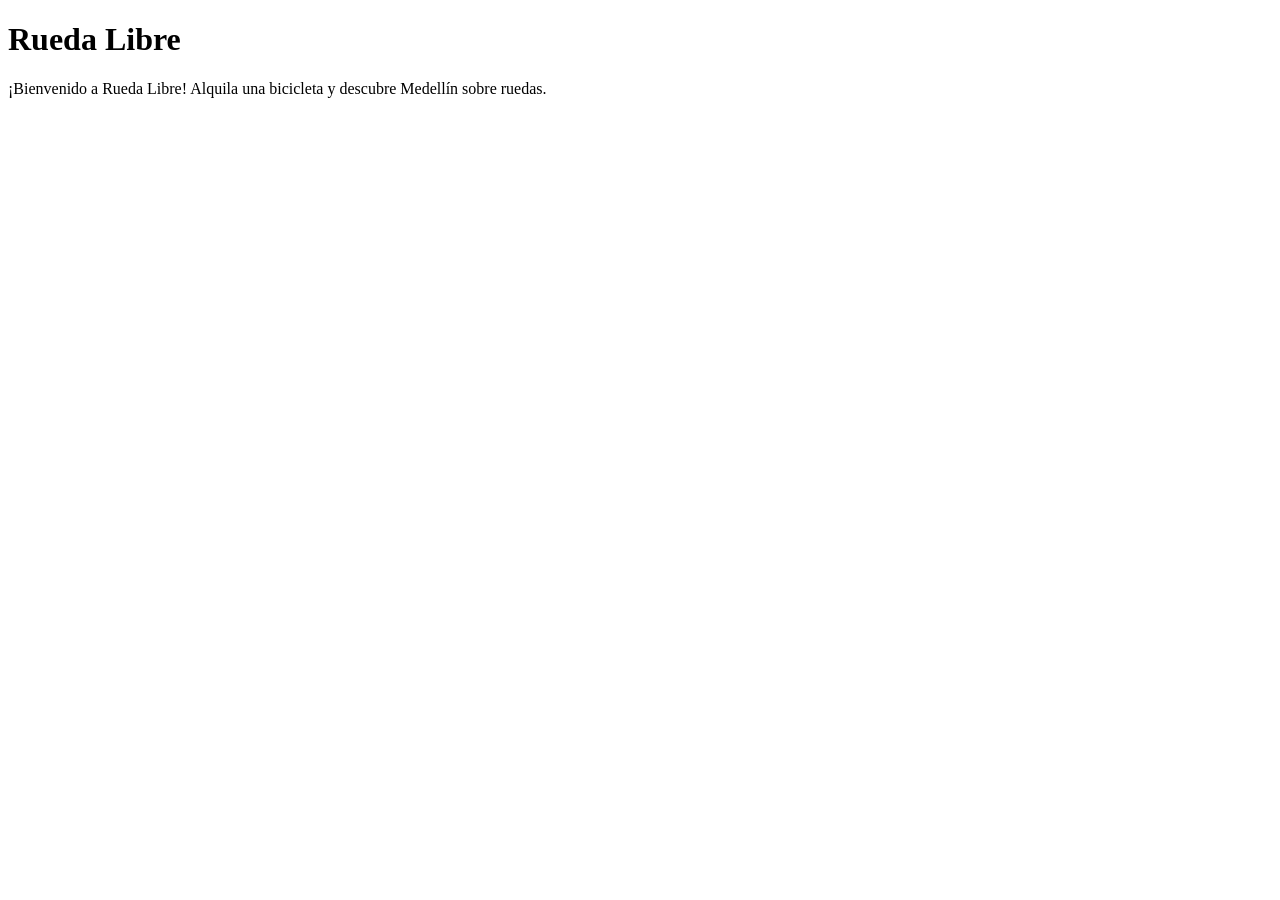
==== index.html @ d11d7d48 "docs: bitacora de dia 1, index y carpeta images añadidas" ====
<!DOCTYPE html>
<html lang="es">
<head>
    <meta charset="UTF-8">
    <meta name="viewport" content="width=device-width, initial-scale=1.0">
    <meta name="description" content="Rueda Libre ofrece alquiler de bicicletas en Medellín para disfrutar la ciudad sobre ruedas.">
    <title>Rueda Libre | Alquiler de bicicletas en Medellín</title>
</head>
<body>
    <h1>Rueda Libre</h1>
    <p>¡Bienvenido a Rueda Libre! Alquila una bicicleta y descubre Medellín sobre ruedas.</p>
</body>
</html>
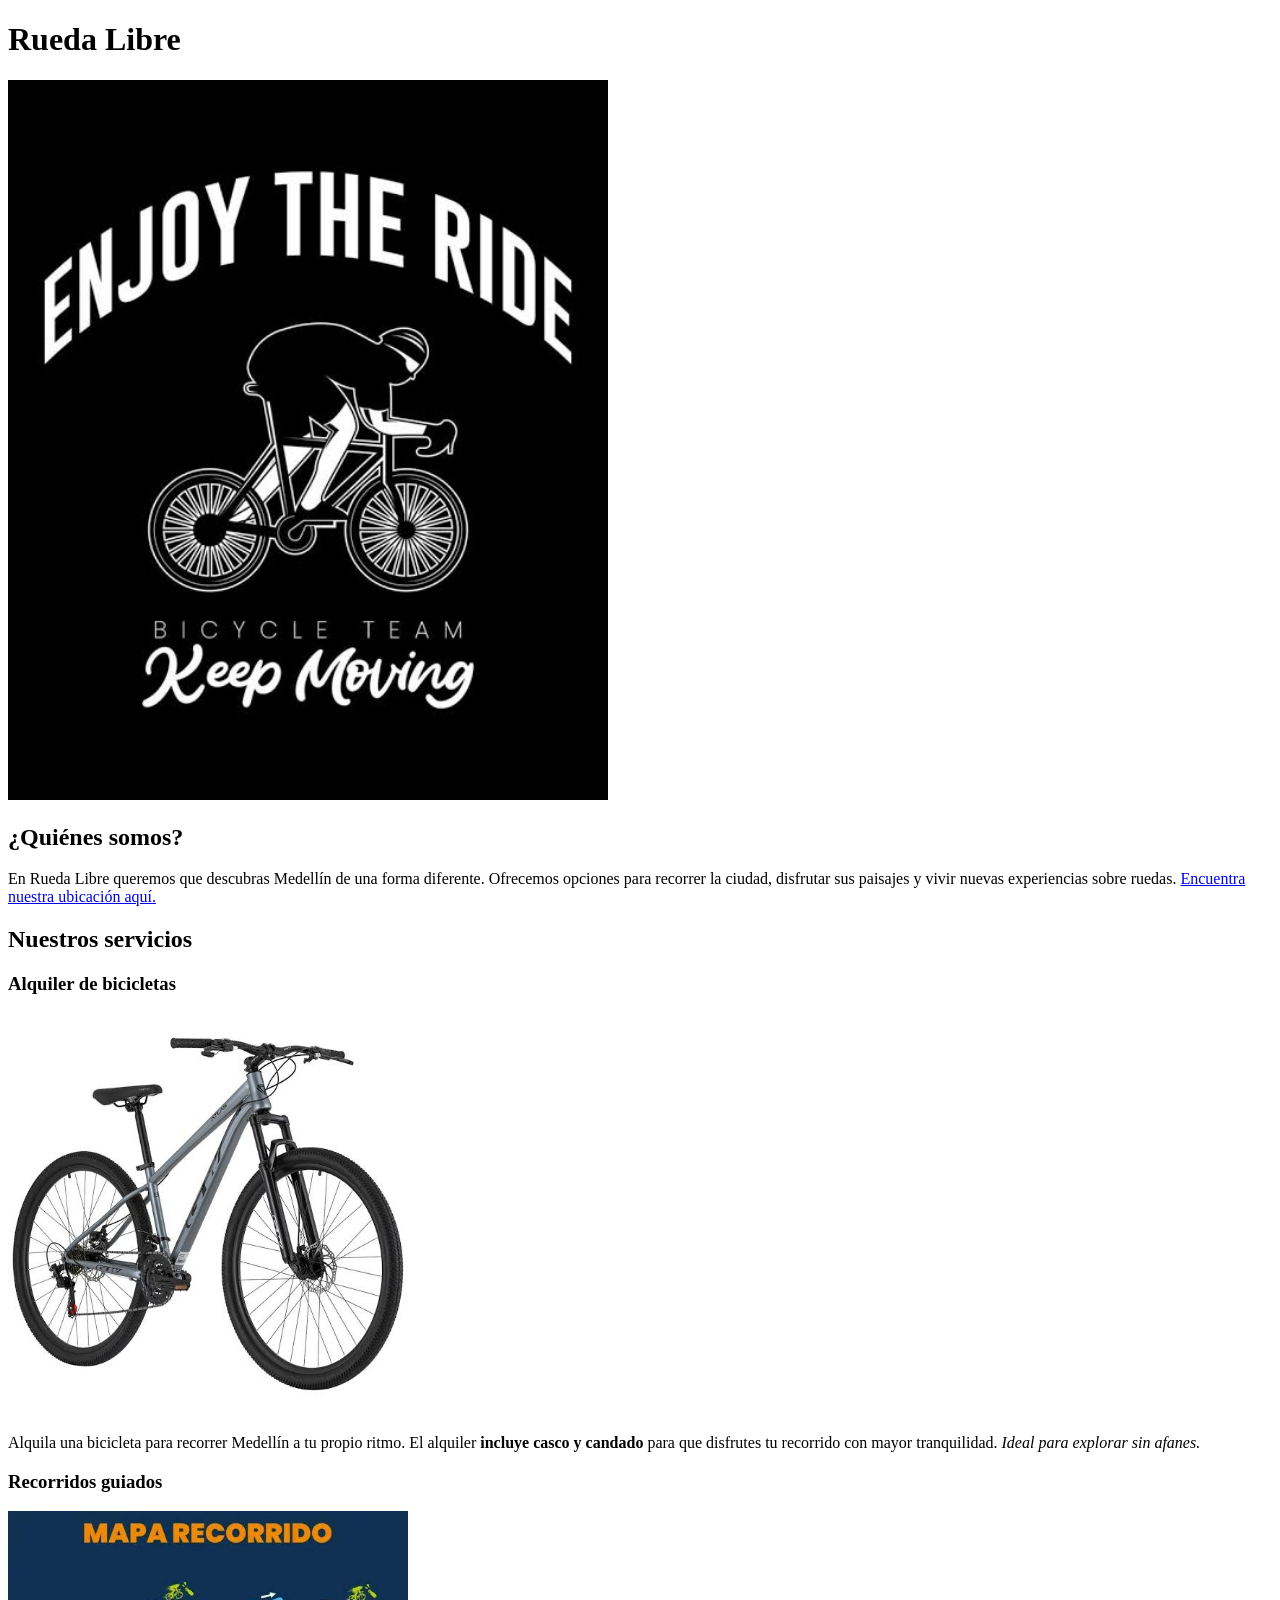
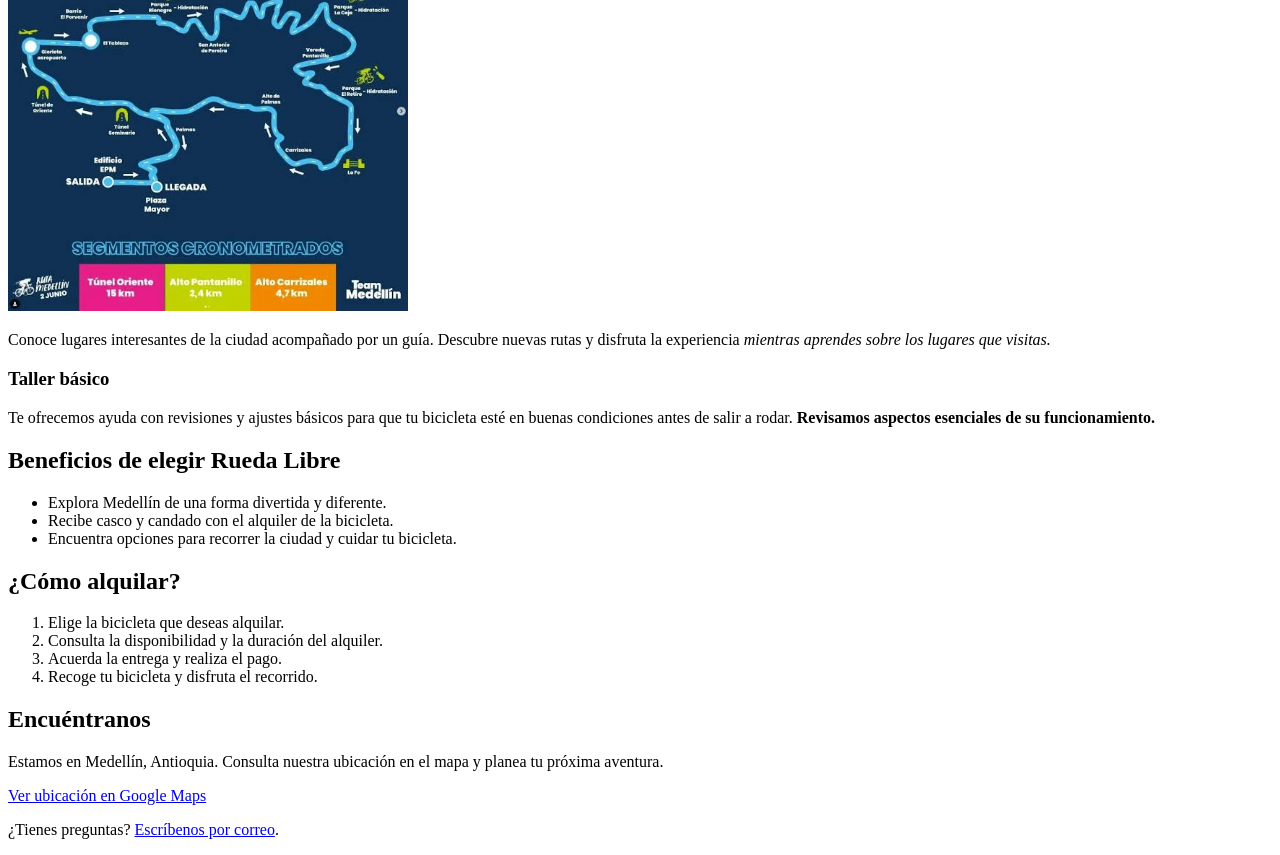
==== commit d9c67c4b: "feat: imagenes, ubicación e información añadidas" ====
--- a/index.html
+++ b/index.html
@@ -4,11 +4,82 @@
 <head>
     <meta charset="UTF-8">
     <meta name="viewport" content="width=device-width, initial-scale=1.0">
-    <meta name="description" content="Rueda Libre ofrece alquiler de bicicletas en Medellín para disfrutar la ciudad sobre ruedas.">
+    <meta name="description" content="Rueda Libre ofrece alquiler de bicicletas, recorridos guiados y taller básico en Medellín.">
     <title>Rueda Libre | Alquiler de bicicletas en Medellín</title>
 </head>
 <body>
     <h1>Rueda Libre</h1>
-    <p>¡Bienvenido a Rueda Libre! Alquila una bicicleta y descubre Medellín sobre ruedas.</p>
+
+    <img src="img/portada.jpg" alt="Paisaje para disfrutar un recorrido en bicicleta" width="600">
+
+    <h2>¿Quiénes somos?</h2>
+
+    <p>
+        En Rueda Libre queremos que descubras Medellín de una forma diferente.
+        Ofrecemos opciones para recorrer la ciudad, disfrutar sus paisajes y vivir
+        nuevas experiencias sobre ruedas. 
+        <a href="#encuentran">Encuentra nuestra ubicación aquí.</a>
+    </p>
+
+    <h2>Nuestros servicios</h2>
+
+    <h3>Alquiler de bicicletas</h3>
+    <img src="img/bicicleta.jpg" alt="Bicicleta disponible para alquilar" width="400">
+    <p>
+        Alquila una bicicleta para recorrer Medellín a tu propio ritmo.
+        El alquiler <strong>incluye casco y candado</strong> para que disfrutes
+        tu recorrido con mayor tranquilidad. <em>Ideal para explorar sin afanes.</em>
+    </p>
+
+    <h3>Recorridos guiados</h3>
+    <img src="img/ruta.jpg" alt="Ruta para recorrer en bicicleta por Medellín" width="400">
+    <p>
+        Conoce lugares interesantes de la ciudad acompañado por un guía.
+        Descubre nuevas rutas y disfruta la experiencia
+        <em>mientras aprendes sobre los lugares que visitas.</em>
+    </p>
+
+    <h3>Taller básico</h3>
+    <p>
+        Te ofrecemos ayuda con revisiones y ajustes básicos para que tu bicicleta
+        esté en buenas condiciones antes de salir a rodar.
+        <strong>Revisamos aspectos esenciales de su funcionamiento.</strong>
+    </p>
+
+    <h2>Beneficios de elegir Rueda Libre</h2>
+
+    <ul>
+        <li>Explora Medellín de una forma divertida y diferente.</li>
+        <li>Recibe casco y candado con el alquiler de la bicicleta.</li>
+        <li>Encuentra opciones para recorrer la ciudad y cuidar tu bicicleta.</li>
+    </ul>
+
+    <h2>¿Cómo alquilar?</h2>
+
+    <ol>
+        <li>Elige la bicicleta que deseas alquilar.</li>
+        <li>Consulta la disponibilidad y la duración del alquiler.</li>
+        <li>Acuerda la entrega y realiza el pago.</li>
+        <li>Recoge tu bicicleta y disfruta el recorrido.</li>
+    </ol>
+
+    <h2 id="encuentran">Encuéntranos</h2>
+
+    <p>
+        Estamos en Medellín, Antioquia. Consulta nuestra ubicación en el mapa
+        y planea tu próxima aventura.
+    </p>
+
+    <p>
+        <a href="https://www.google.com/maps/search/?api=1&query=Medell%C3%ADn%2C+Antioquia"
+           target="_blank">
+            Ver ubicación en Google Maps
+        </a>
+    </p>
+
+    <p>
+        ¿Tienes preguntas?
+        <a href="mailto:hola@ruedalibre.example">Escríbenos por correo</a>.
+    </p>
 </body>
 </html>
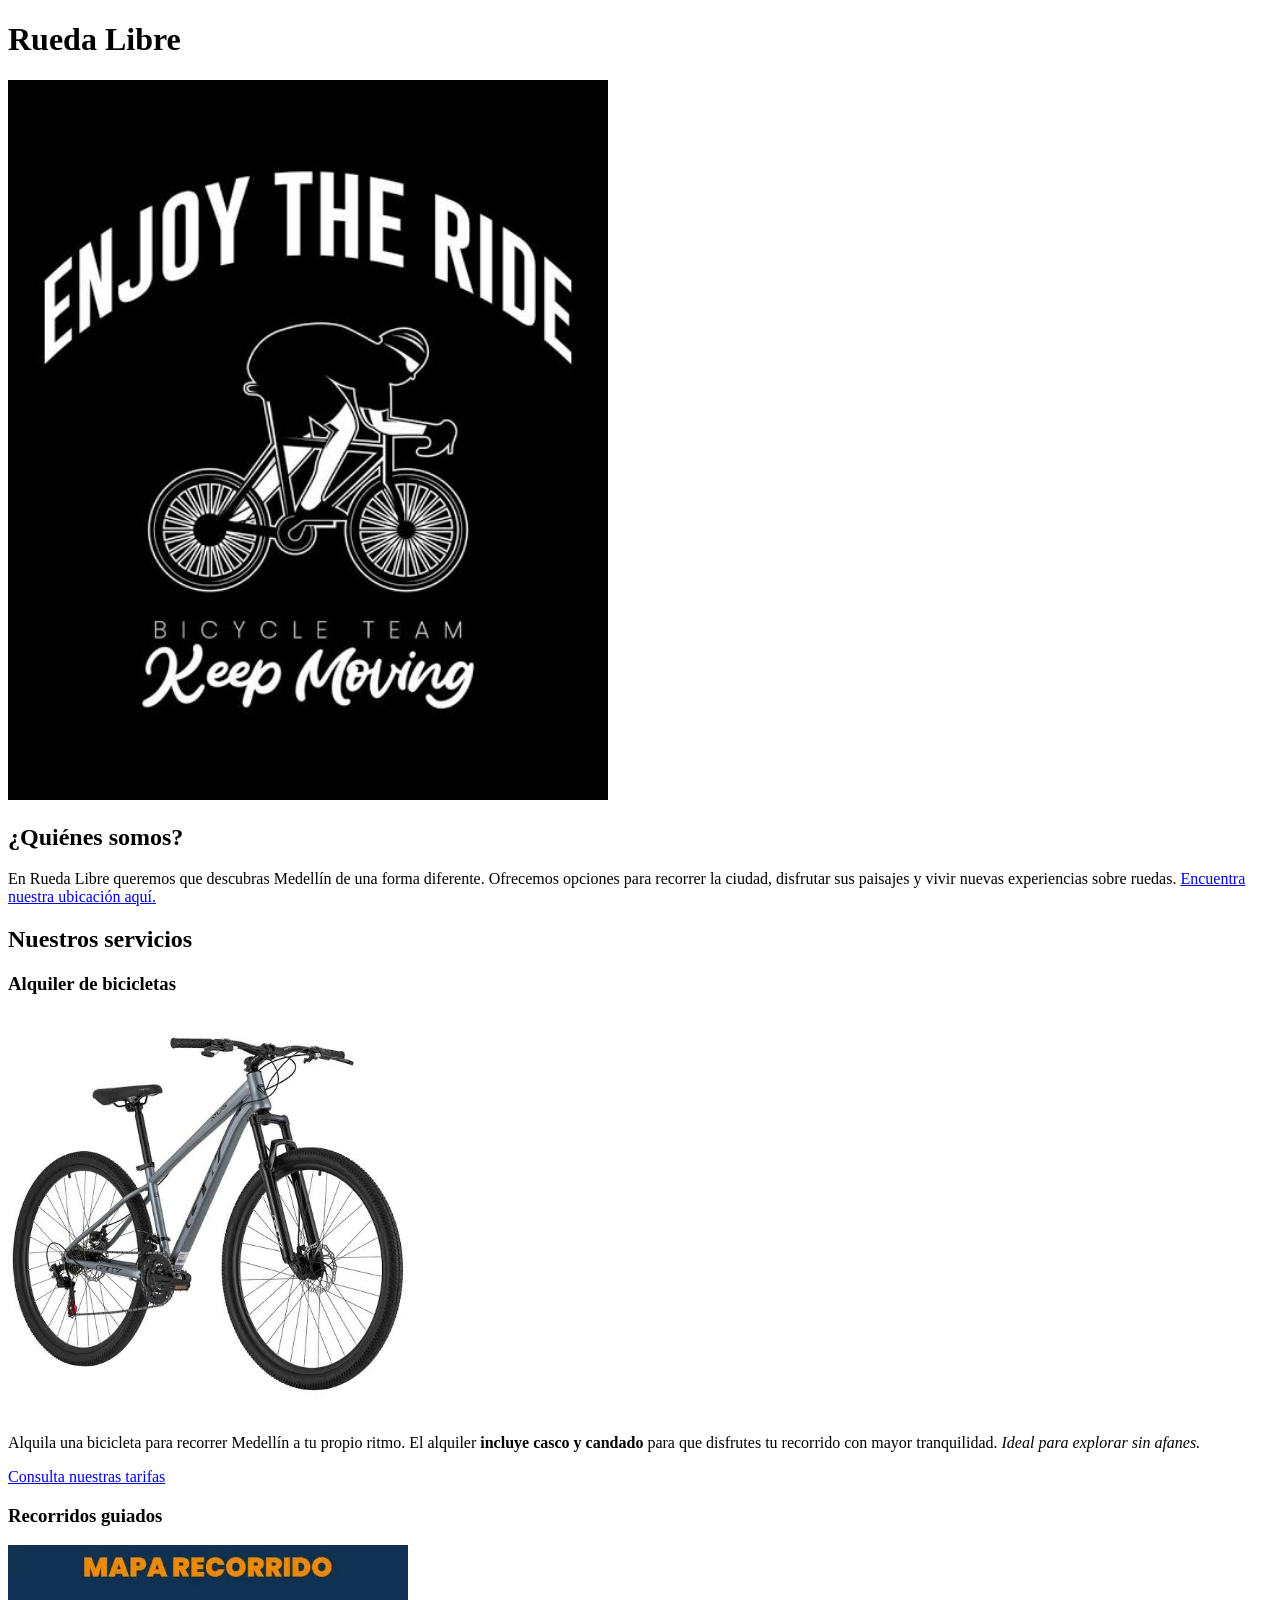
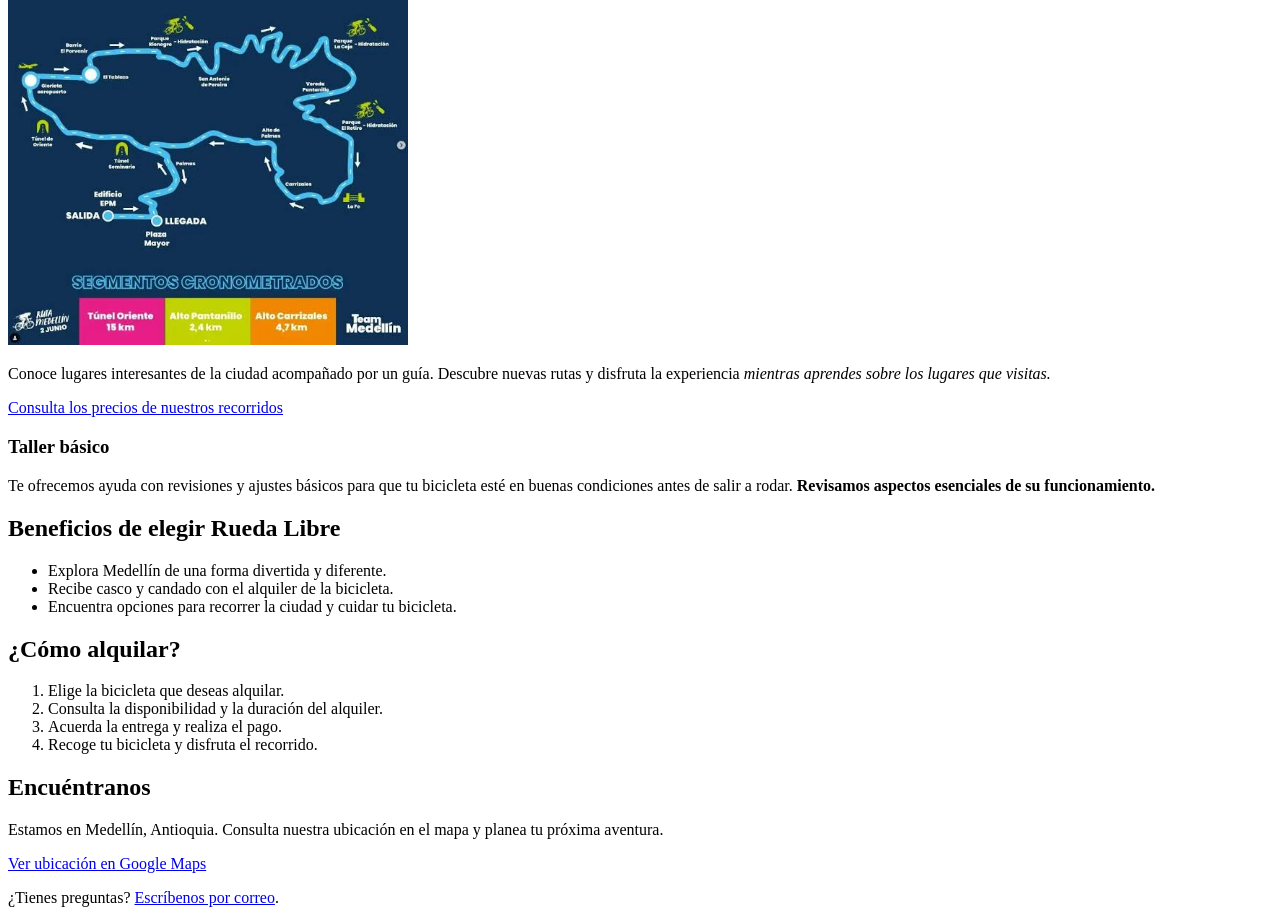
==== commit 196d7f25: "feat: pagina de tarifas creada y navegación entre ella y el index" ====
--- a/index.html
+++ b/index.html
@@ -1,12 +1,14 @@
-
 <!DOCTYPE html>
 <html lang="es">
+
 <head>
     <meta charset="UTF-8">
     <meta name="viewport" content="width=device-width, initial-scale=1.0">
-    <meta name="description" content="Rueda Libre ofrece alquiler de bicicletas, recorridos guiados y taller básico en Medellín.">
+    <meta name="description"
+        content="Rueda Libre ofrece alquiler de bicicletas, recorridos guiados y taller básico en Medellín.">
     <title>Rueda Libre | Alquiler de bicicletas en Medellín</title>
 </head>
+
 <body>
     <h1>Rueda Libre</h1>
 
@@ -17,7 +19,7 @@
     <p>
         En Rueda Libre queremos que descubras Medellín de una forma diferente.
         Ofrecemos opciones para recorrer la ciudad, disfrutar sus paisajes y vivir
-        nuevas experiencias sobre ruedas. 
+        nuevas experiencias sobre ruedas.
         <a href="#encuentran">Encuentra nuestra ubicación aquí.</a>
     </p>
 
@@ -30,6 +32,9 @@
         El alquiler <strong>incluye casco y candado</strong> para que disfrutes
         tu recorrido con mayor tranquilidad. <em>Ideal para explorar sin afanes.</em>
     </p>
+    <p>
+        <a href="paginas/tarifas.html">Consulta nuestras tarifas</a>
+    </p>
 
     <h3>Recorridos guiados</h3>
     <img src="img/ruta.jpg" alt="Ruta para recorrer en bicicleta por Medellín" width="400">
@@ -38,6 +43,9 @@
         Descubre nuevas rutas y disfruta la experiencia
         <em>mientras aprendes sobre los lugares que visitas.</em>
     </p>
+    <a href="paginas/tarifas.html#recorridos">
+        Consulta los precios de nuestros recorridos
+    </a>
 
     <h3>Taller básico</h3>
     <p>
@@ -71,8 +79,7 @@
     </p>
 
     <p>
-        <a href="https://www.google.com/maps/search/?api=1&query=Medell%C3%ADn%2C+Antioquia"
-           target="_blank">
+        <a href="https://www.google.com/maps/search/?api=1&query=Medell%C3%ADn%2C+Antioquia" target="_blank">
             Ver ubicación en Google Maps
         </a>
     </p>
@@ -82,4 +89,5 @@
         <a href="mailto:hola@ruedalibre.example">Escríbenos por correo</a>.
     </p>
 </body>
-</html>
+
+</html>
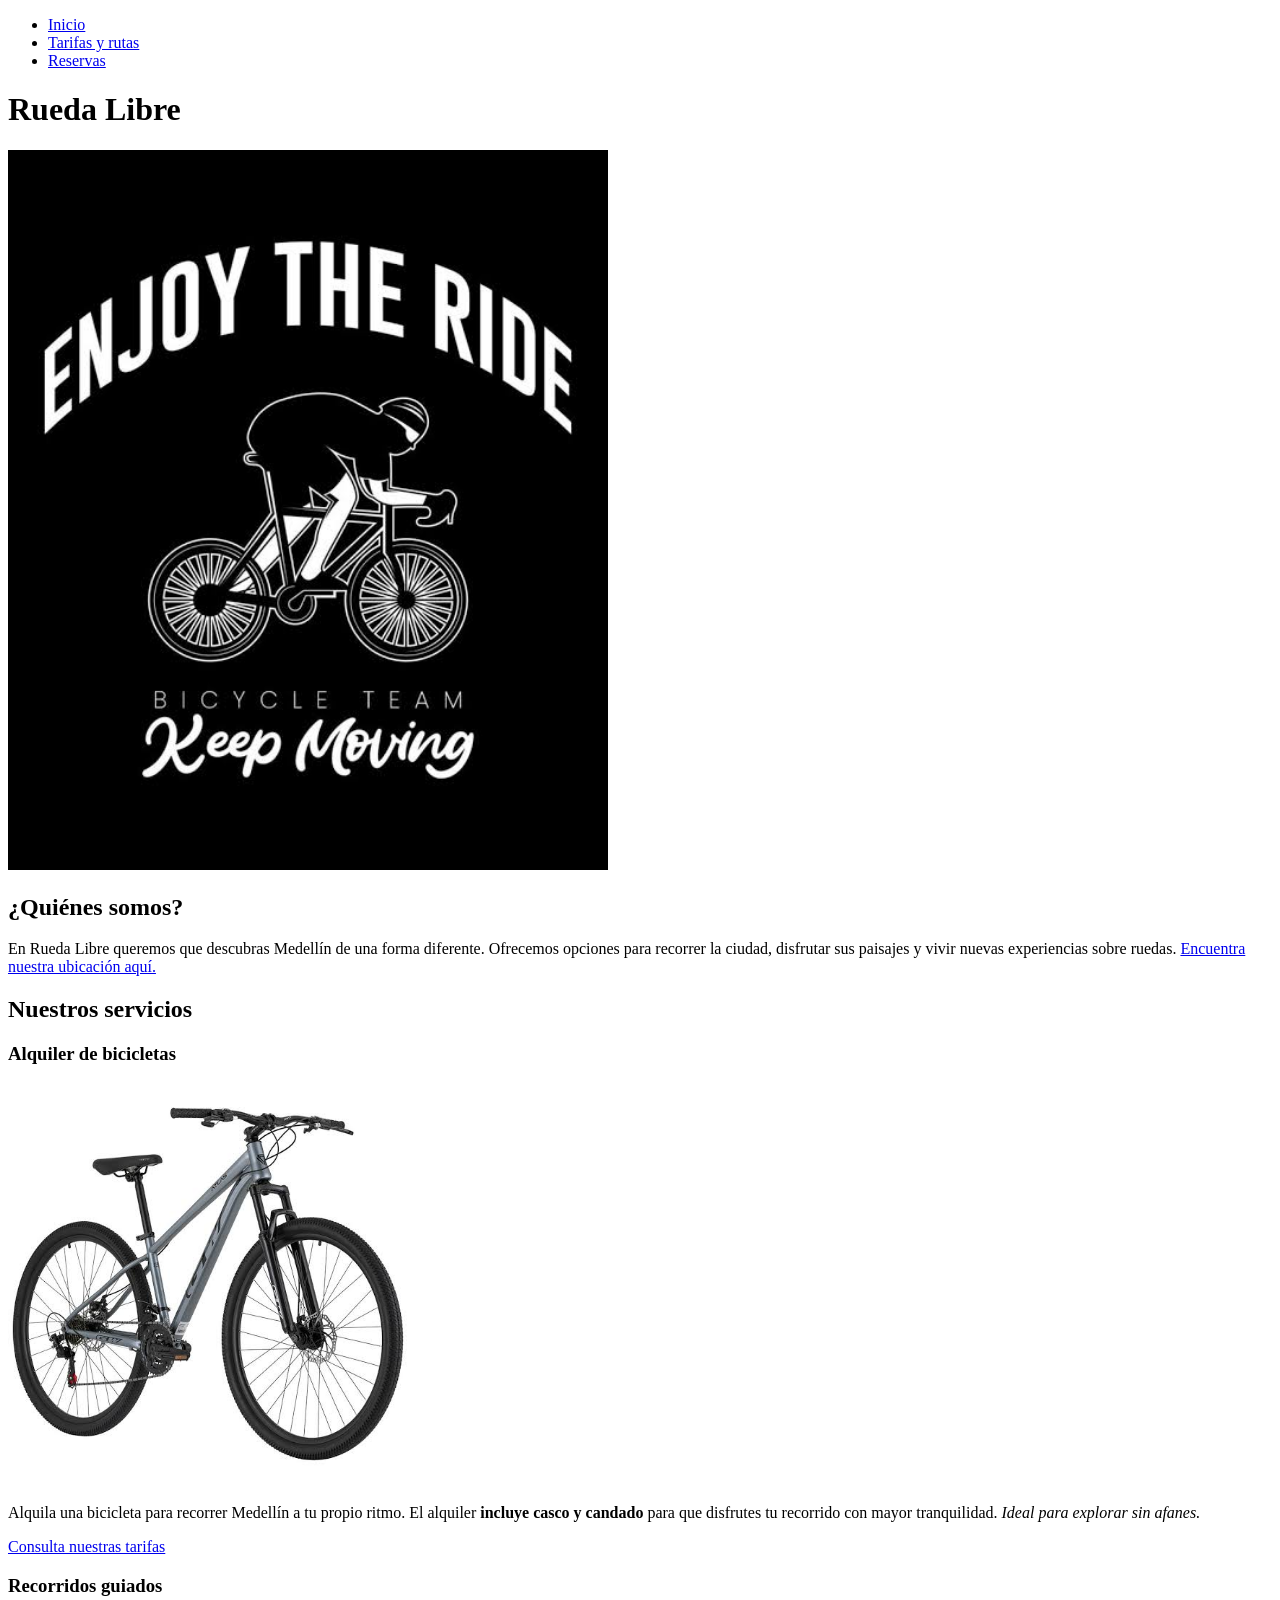
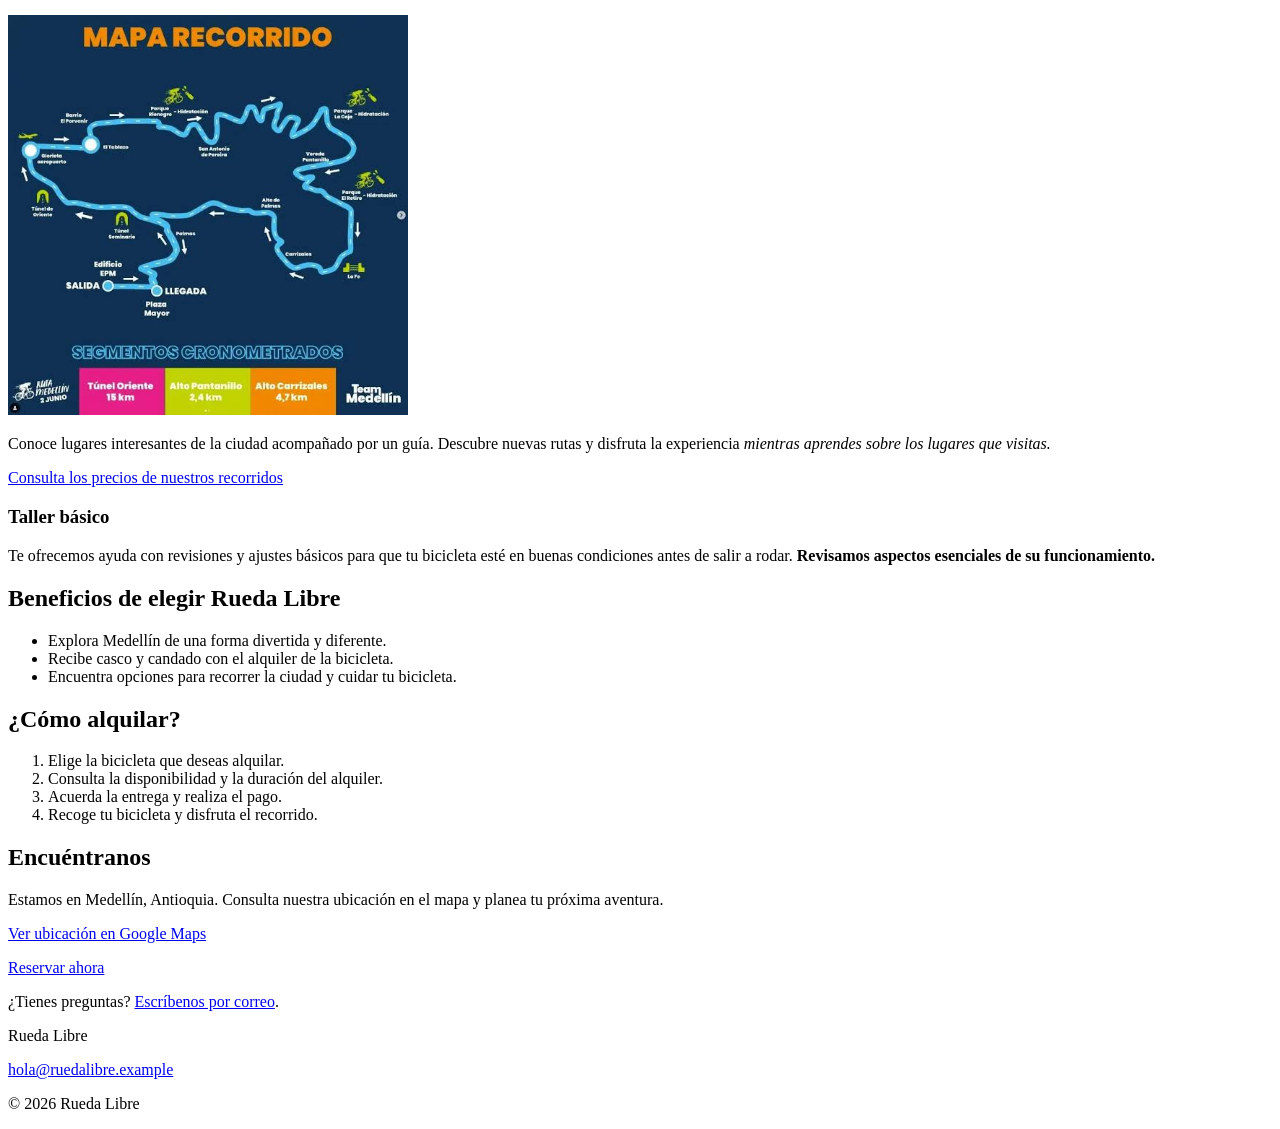
==== commit d269f9ae: "feat: completado rueda libre v0.1" ====
--- a/index.html
+++ b/index.html
@@ -10,6 +10,15 @@
 </head>
 
 <body>
+
+    <nav>
+        <ul>
+            <li><a href="index.html">Inicio</a></li>
+            <li><a href="paginas/tarifas.html">Tarifas y rutas</a></li>
+            <li><a href="paginas/reservas.html">Reservas</a></li>
+        </ul>
+    </nav>
+
     <h1>Rueda Libre</h1>
 
     <img src="img/portada.jpg" alt="Paisaje para disfrutar un recorrido en bicicleta" width="600">
@@ -85,9 +94,24 @@
     </p>
 
     <p>
+        <a href="paginas/reservas.html">Reservar ahora</a>
+    </p>
+
+    <p>
         ¿Tienes preguntas?
         <a href="mailto:hola@ruedalibre.example">Escríbenos por correo</a>.
     </p>
+
+    <footer>
+        <p>Rueda Libre</p>
+        <p>
+            <a href="mailto:hola@ruedalibre.example">
+                hola@ruedalibre.example
+            </a>
+        </p>
+        <p>© 2026 Rueda Libre</p>
+    </footer>
+
 </body>
 
 </html>
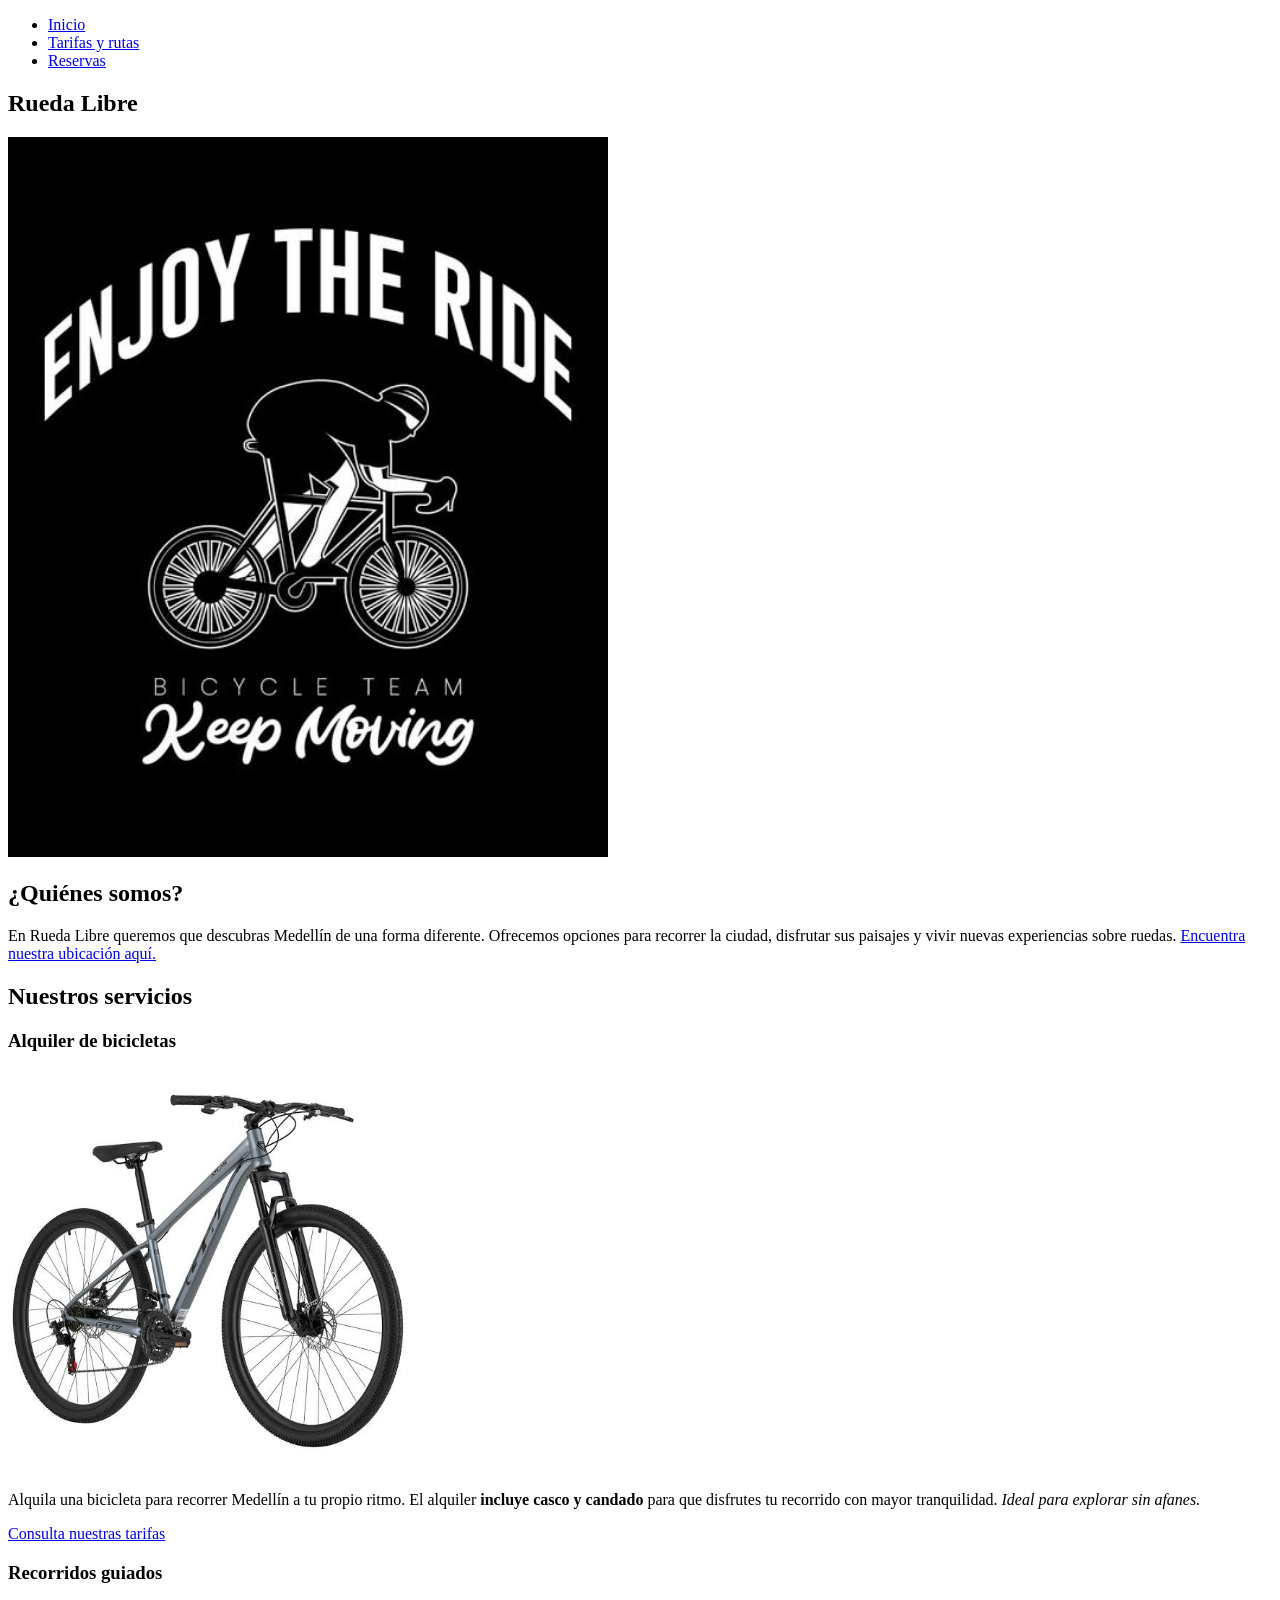
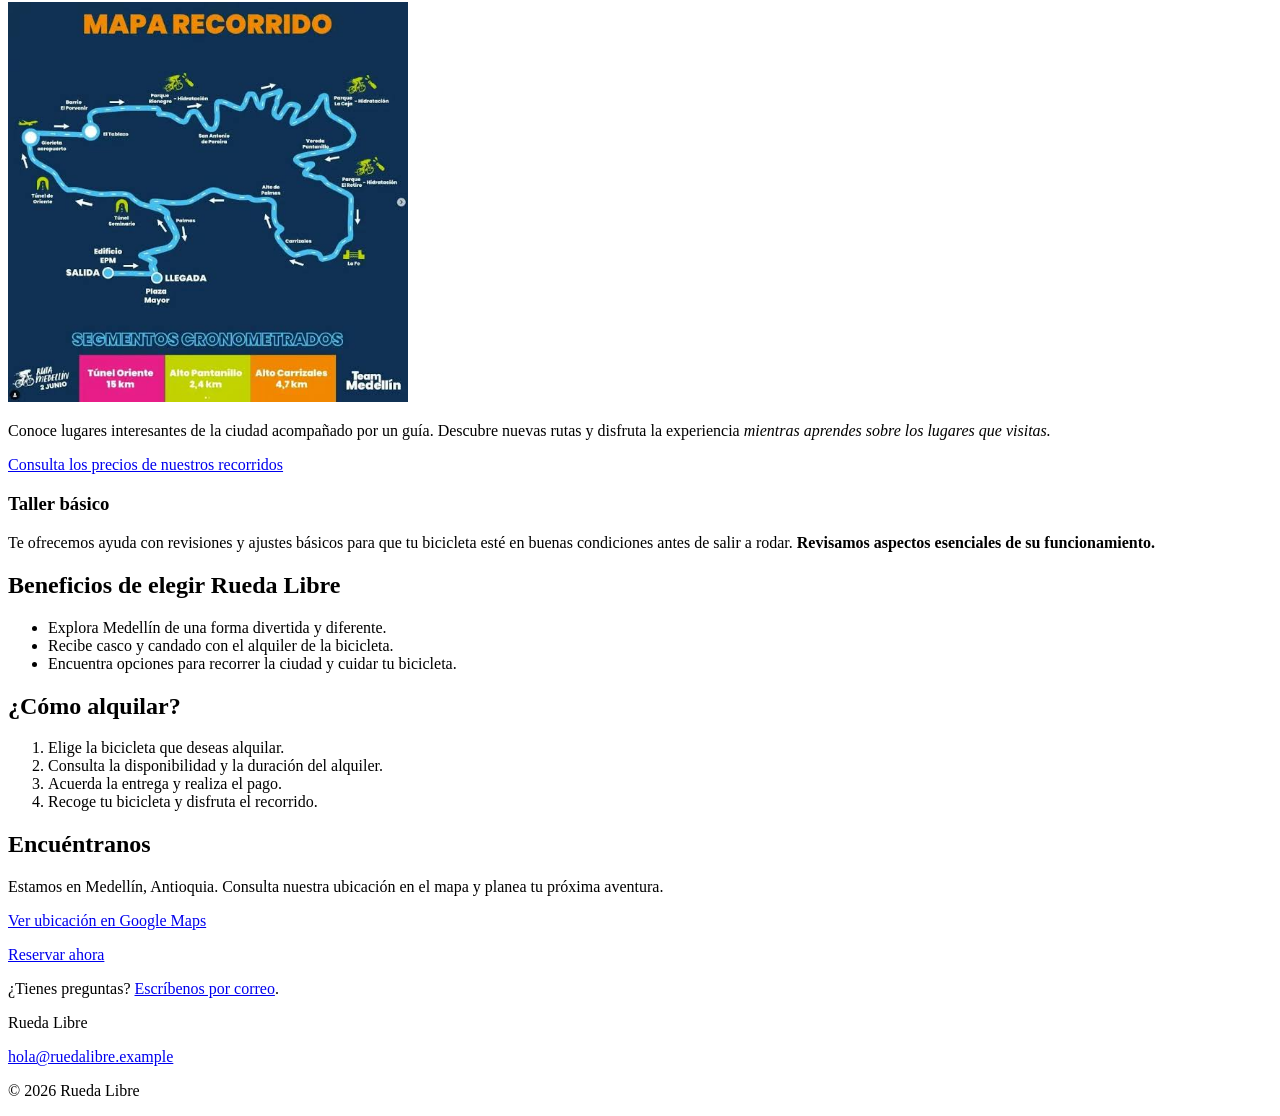
==== commit ce72e7b5: "refract: reestructurar HTML de forma semántica" ====
--- a/index.html
+++ b/index.html
@@ -10,98 +10,135 @@
 </head>
 
 <body>
+    <header>
+        <nav>
+            <ul>
+                <li><a href="index.html">Inicio</a></li>
+                <li><a href="paginas/tarifas.html">Tarifas y rutas</a></li>
+                <li><a href="paginas/reservas.html">Reservas</a></li>
+            </ul>
+        </nav>
+    </header>
 
-    <nav>
-        <ul>
-            <li><a href="index.html">Inicio</a></li>
-            <li><a href="paginas/tarifas.html">Tarifas y rutas</a></li>
-            <li><a href="paginas/reservas.html">Reservas</a></li>
-        </ul>
-    </nav>
+    <main>
+        <section id="presentacion">
+            <h1>Rueda Libre</h1>
+            <img src="img/portada.jpg" alt="Paisaje para disfrutar un recorrido en bicicleta" width="600">
+        </section>
 
-    <h1>Rueda Libre</h1>
+        <article id="somos-container" class="info">
+            <h2>¿Quiénes somos?</h2>
 
-    <img src="img/portada.jpg" alt="Paisaje para disfrutar un recorrido en bicicleta" width="600">
+            <p>
+                En Rueda Libre queremos que descubras Medellín de una forma diferente.
+                Ofrecemos opciones para recorrer la ciudad, disfrutar sus paisajes y vivir
+                nuevas experiencias sobre ruedas.
+                <a href="#encuentran">Encuentra nuestra ubicación aquí.</a>
+            </p>
+        </article>
 
-    <h2>¿Quiénes somos?</h2>
+        <section id="sevicios-container" class="info">
+            <h2>Nuestros servicios</h2>
+            <article class="servicio">
+                <h3>Alquiler de bicicletas</h3>
+                <img src="img/bicicleta.jpg" alt="Bicicleta disponible para alquilar" width="400">
+                <p>
+                    Alquila una bicicleta para recorrer Medellín a tu propio ritmo.
+                    El alquiler <strong>incluye casco y candado</strong> para que disfrutes
+                    tu recorrido con mayor tranquilidad. <em>Ideal para explorar sin afanes.</em>
+                </p>
+                <p>
+                    <a href="paginas/tarifas.html">Consulta nuestras tarifas</a>
+                </p>
+            </article>
 
-    <p>
-        En Rueda Libre queremos que descubras Medellín de una forma diferente.
-        Ofrecemos opciones para recorrer la ciudad, disfrutar sus paisajes y vivir
-        nuevas experiencias sobre ruedas.
-        <a href="#encuentran">Encuentra nuestra ubicación aquí.</a>
-    </p>
+            <article class="servicio">
+                <h3>Recorridos guiados</h3>
+                <img src="img/ruta.jpg" alt="Ruta para recorrer en bicicleta por Medellín" width="400">
+                <p>
+                    Conoce lugares interesantes de la ciudad acompañado por un guía.
+                    Descubre nuevas rutas y disfruta la experiencia
+                    <em>mientras aprendes sobre los lugares que visitas.</em>
+                </p>
+                <a href="paginas/tarifas.html#recorridos">
+                    Consulta los precios de nuestros recorridos
+                </a>
 
-    <h2>Nuestros servicios</h2>
+            </article>
 
-    <h3>Alquiler de bicicletas</h3>
-    <img src="img/bicicleta.jpg" alt="Bicicleta disponible para alquilar" width="400">
-    <p>
-        Alquila una bicicleta para recorrer Medellín a tu propio ritmo.
-        El alquiler <strong>incluye casco y candado</strong> para que disfrutes
-        tu recorrido con mayor tranquilidad. <em>Ideal para explorar sin afanes.</em>
-    </p>
-    <p>
-        <a href="paginas/tarifas.html">Consulta nuestras tarifas</a>
-    </p>
+            <article class="servicio">
+                <h3>Taller básico</h3>
+                <p>
+                    Te ofrecemos ayuda con revisiones y ajustes básicos para que tu bicicleta
+                    esté en buenas condiciones antes de salir a rodar.
+                    <strong>Revisamos aspectos esenciales de su funcionamiento.</strong>
+                </p>
+            </article>
 
-    <h3>Recorridos guiados</h3>
-    <img src="img/ruta.jpg" alt="Ruta para recorrer en bicicleta por Medellín" width="400">
-    <p>
-        Conoce lugares interesantes de la ciudad acompañado por un guía.
-        Descubre nuevas rutas y disfruta la experiencia
-        <em>mientras aprendes sobre los lugares que visitas.</em>
-    </p>
-    <a href="paginas/tarifas.html#recorridos">
-        Consulta los precios de nuestros recorridos
-    </a>
 
-    <h3>Taller básico</h3>
-    <p>
-        Te ofrecemos ayuda con revisiones y ajustes básicos para que tu bicicleta
-        esté en buenas condiciones antes de salir a rodar.
-        <strong>Revisamos aspectos esenciales de su funcionamiento.</strong>
-    </p>
+        </section>
 
-    <h2>Beneficios de elegir Rueda Libre</h2>
+        <section class="beneficios-container">
+            <article class="beneficio">
+                <h2>Beneficios de elegir Rueda Libre</h2>
 
-    <ul>
-        <li>Explora Medellín de una forma divertida y diferente.</li>
-        <li>Recibe casco y candado con el alquiler de la bicicleta.</li>
-        <li>Encuentra opciones para recorrer la ciudad y cuidar tu bicicleta.</li>
-    </ul>
+                <ul>
+                    <li>Explora Medellín de una forma divertida y diferente.</li>
+                    <li>Recibe casco y candado con el alquiler de la bicicleta.</li>
+                    <li>Encuentra opciones para recorrer la ciudad y cuidar tu bicicleta.</li>
+                </ul>
+            </article>
 
-    <h2>¿Cómo alquilar?</h2>
+            <article class="beneficio">
 
-    <ol>
-        <li>Elige la bicicleta que deseas alquilar.</li>
-        <li>Consulta la disponibilidad y la duración del alquiler.</li>
-        <li>Acuerda la entrega y realiza el pago.</li>
-        <li>Recoge tu bicicleta y disfruta el recorrido.</li>
-    </ol>
 
-    <h2 id="encuentran">Encuéntranos</h2>
+            </article>
+        </section>
 
-    <p>
-        Estamos en Medellín, Antioquia. Consulta nuestra ubicación en el mapa
-        y planea tu próxima aventura.
-    </p>
+        <section info-container>
+            <article class="info">
 
-    <p>
-        <a href="https://www.google.com/maps/search/?api=1&query=Medell%C3%ADn%2C+Antioquia" target="_blank">
-            Ver ubicación en Google Maps
-        </a>
-    </p>
+                <h2>¿Cómo alquilar?</h2>
 
-    <p>
-        <a href="paginas/reservas.html">Reservar ahora</a>
-    </p>
+                <ol>
+                    <li>Elige la bicicleta que deseas alquilar.</li>
+                    <li>Consulta la disponibilidad y la duración del alquiler.</li>
+                    <li>Acuerda la entrega y realiza el pago.</li>
+                    <li>Recoge tu bicicleta y disfruta el recorrido.</li>
+                </ol>
+            </article>
 
-    <p>
-        ¿Tienes preguntas?
-        <a href="mailto:hola@ruedalibre.example">Escríbenos por correo</a>.
-    </p>
+            <article class="info">
 
+                <h2 id="encuentran">Encuéntranos</h2>
+
+                <p>
+                    Estamos en Medellín, Antioquia. Consulta nuestra ubicación en el mapa
+                    y planea tu próxima aventura.
+                </p>
+
+                <p>
+                    <a href="https://www.google.com/maps/search/?api=1&query=Medell%C3%ADn%2C+Antioquia"
+                        target="_blank">
+                        Ver ubicación en Google Maps
+                    </a>
+                </p>
+
+                <p>
+                    <a href="paginas/reservas.html">Reservar ahora</a>
+                </p>
+
+                <p>
+                    ¿Tienes preguntas?
+                    <a href="mailto:hola@ruedalibre.example">Escríbenos por correo</a>.
+                </p>
+
+            </article>
+
+        </section>
+
+    </main>
+    
     <footer>
         <p>Rueda Libre</p>
         <p>
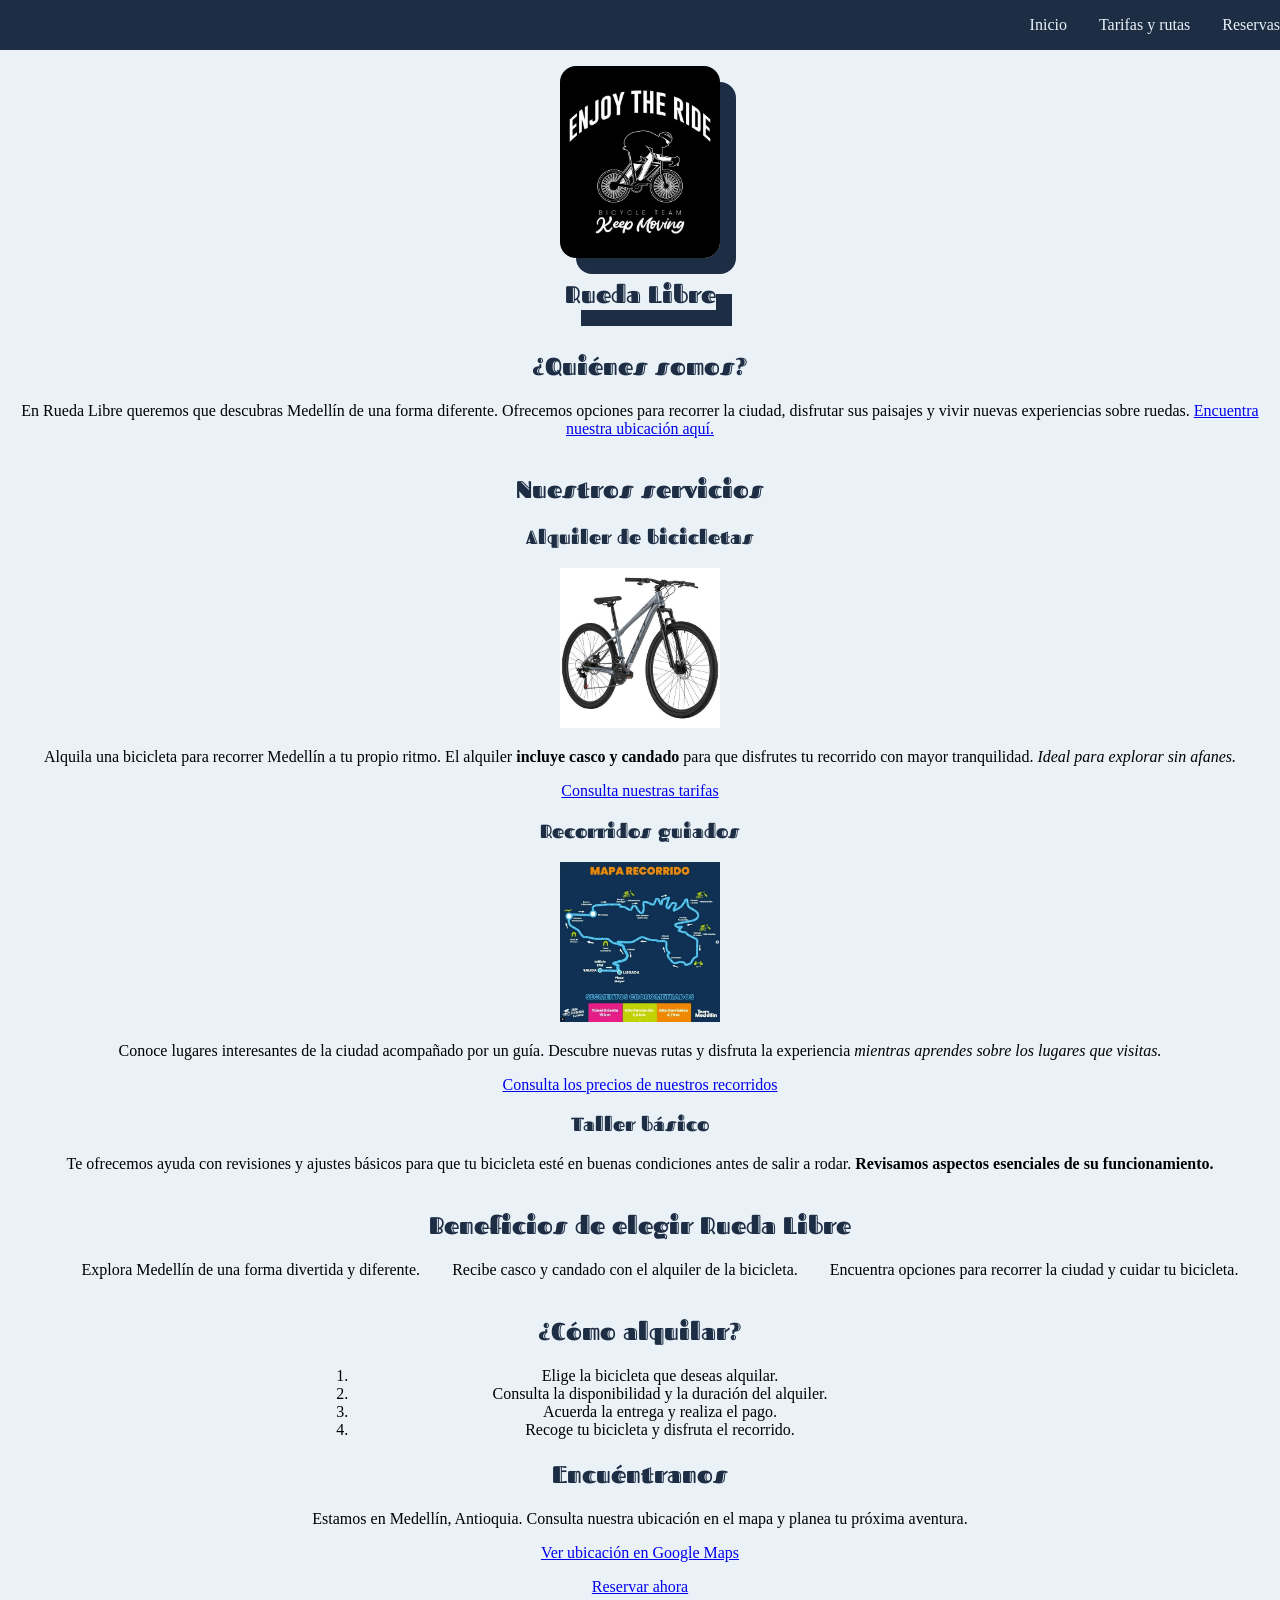
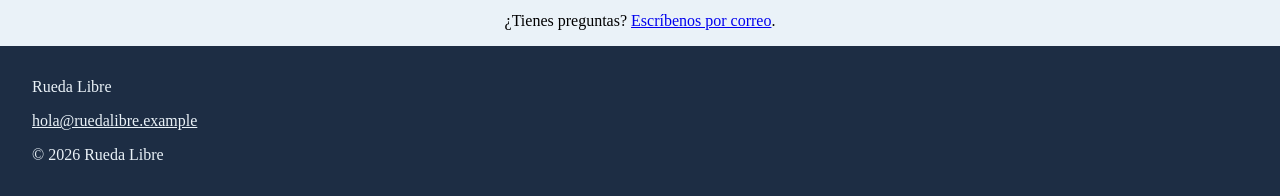
==== commit 83985a69: "style: se agregaron estilos por medio de CSS" ====
--- a/index.html
+++ b/index.html
@@ -7,6 +7,11 @@
     <meta name="description"
         content="Rueda Libre ofrece alquiler de bicicletas, recorridos guiados y taller básico en Medellín.">
     <title>Rueda Libre | Alquiler de bicicletas en Medellín</title>
+    <link rel="preconnect" href="https://fonts.googleapis.com">
+    <link rel="preconnect" href="https://fonts.gstatic.com" crossorigin>
+    <link href="https://fonts.googleapis.com/css2?family=Fascinate+Inline&display=swap" rel="stylesheet">
+    <link rel="stylesheet" href="style.css">
+
 </head>
 
 <body>
@@ -22,8 +27,10 @@
 
     <main>
         <section id="presentacion">
-            <h1>Rueda Libre</h1>
-            <img src="img/portada.jpg" alt="Paisaje para disfrutar un recorrido en bicicleta" width="600">
+            <div>
+                <img id="logo" src="img/portada.jpg" alt="Paisaje para disfrutar un recorrido en bicicleta">
+                <h1> Rueda Libre</h1>
+            </div>
         </section>
 
         <article id="somos-container" class="info">
@@ -138,7 +145,7 @@
         </section>
 
     </main>
-    
+
     <footer>
         <p>Rueda Libre</p>
         <p>
--- a/style.css
+++ b/style.css
@@ -0,0 +1,93 @@
+:root{
+    --color-primario: #EAF2F8;
+    --color-texto: #1D2D44;
+    --color-footer: #3E5C76; 
+    --titulo-font : "Fascinate Inline", system-ui; 
+}
+
+*, *::before, *::after{box-sizing: border-box;}
+
+body{
+    margin: 0;
+}
+main{
+    background-color: var(--color-primario);
+    margin: 0;
+    text-align: center;
+    display: flex;
+    flex-direction: column;
+    justify-content: center;
+    align-items: center;
+}
+main img{
+    width: 10rem;
+}
+
+footer{
+    background-color: var(--color-texto);
+    color:  var(--color-primario);
+    margin: 0;
+    padding: 1rem 2rem;
+}
+footer a{
+    color:  var(--color-primario);
+}
+h1, h2, h3 {
+    font-family: var(--titulo-font);
+    color: var(--color-texto);
+}
+
+ul{
+    list-style: none;
+    display: flex;
+    gap: 2rem;
+}
+ul a{
+    text-decoration: none;
+    color: var(--color-primario);
+}
+
+header{
+    background-color: var(--color-texto);
+    display: flex;
+    justify-content: right;
+    align-items: center;
+}
+
+#presentacion{
+    padding-top: 1rem;
+    display: flex;
+    flex-direction: column-reverse;
+    justify-content: center;
+    align-items: center;
+
+    
+}
+#presentacion img {
+    width: 10rem;
+    border-radius: 1rem;
+    box-shadow: var(--color-texto) 1rem 1rem ;
+}
+#presentacion h1 {
+    box-shadow: var(--color-texto) 1rem 1rem ;
+}
+#presentacion div{
+    display: flex;
+    flex-direction: column;
+    justify-content: center;
+    align-items: center;
+}
+#presentacion div:hover{
+    scale: 1.1;
+}
+
+table{
+    border: var(--color-footer) 0.2rem solid ;
+}
+
+.tablas-container{
+    display: flex;
+    flex-direction: column;
+    justify-content: center;
+    align-items: center;
+}
